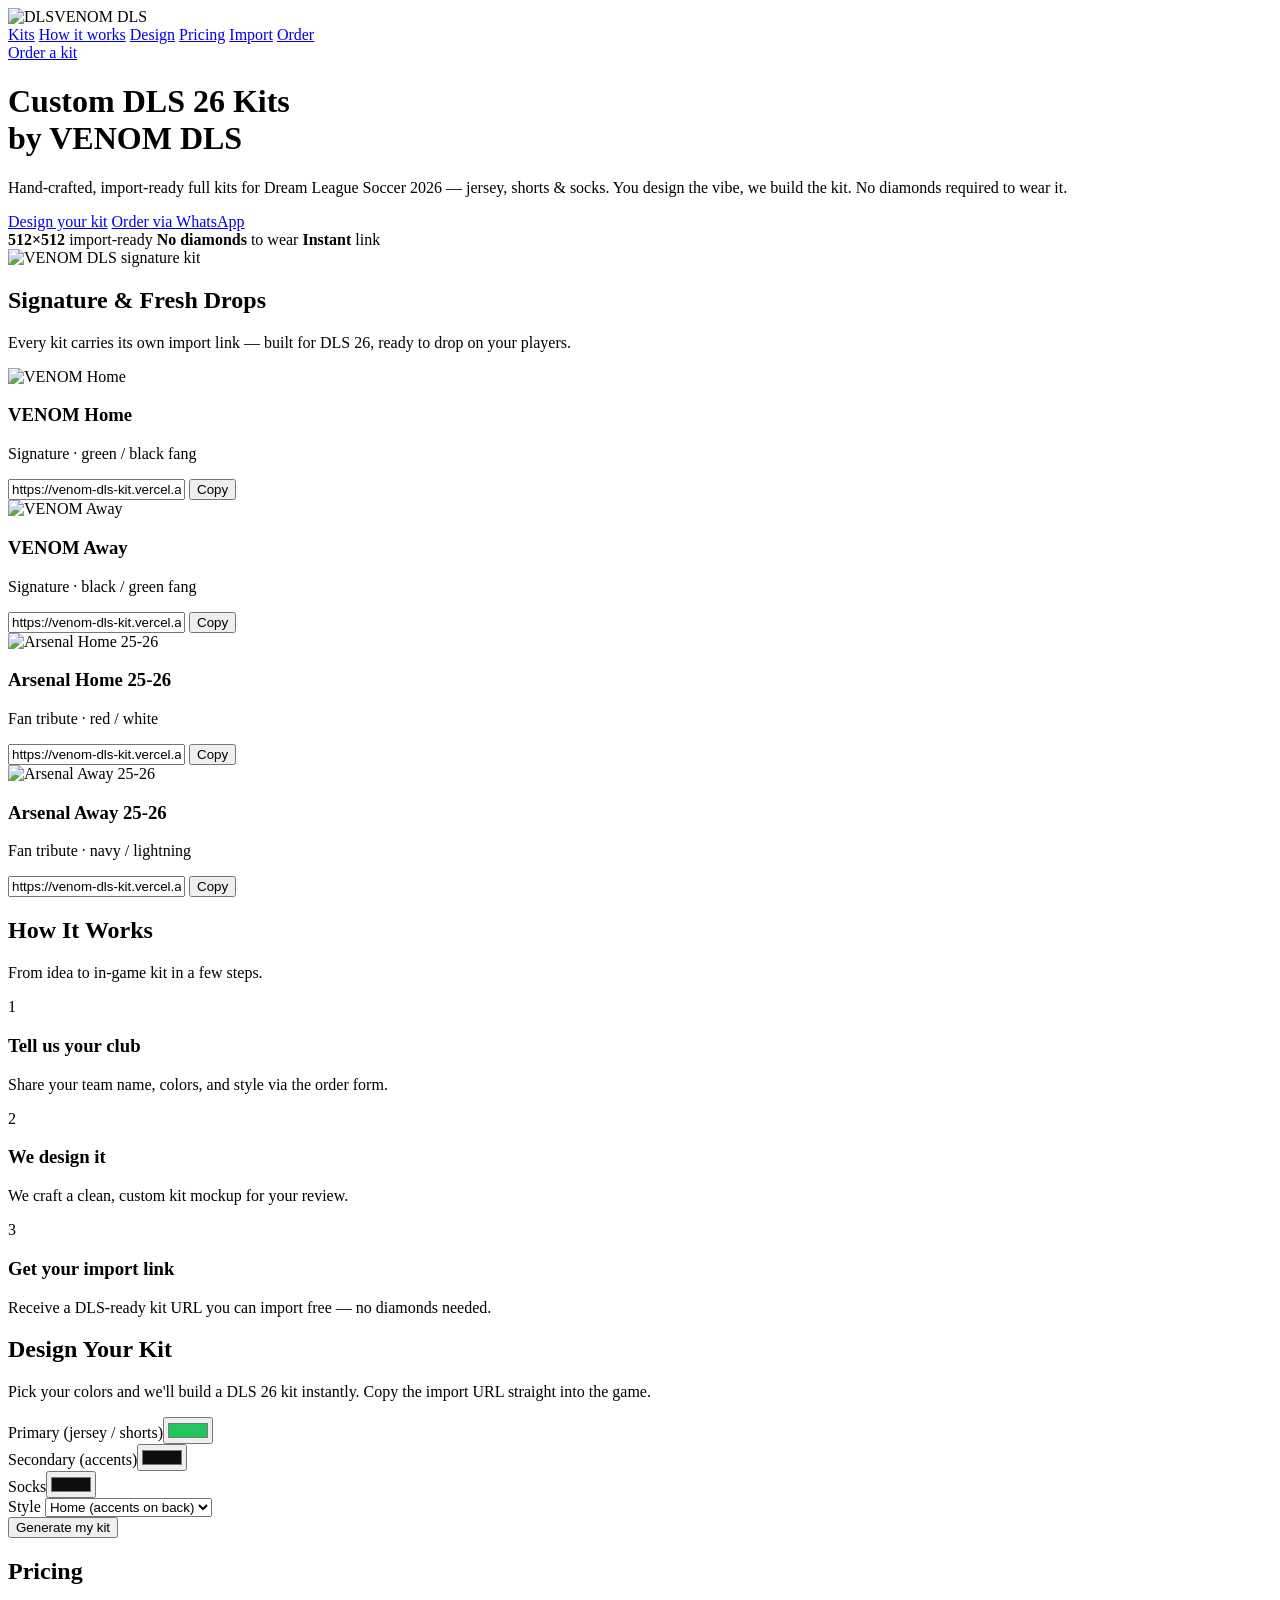
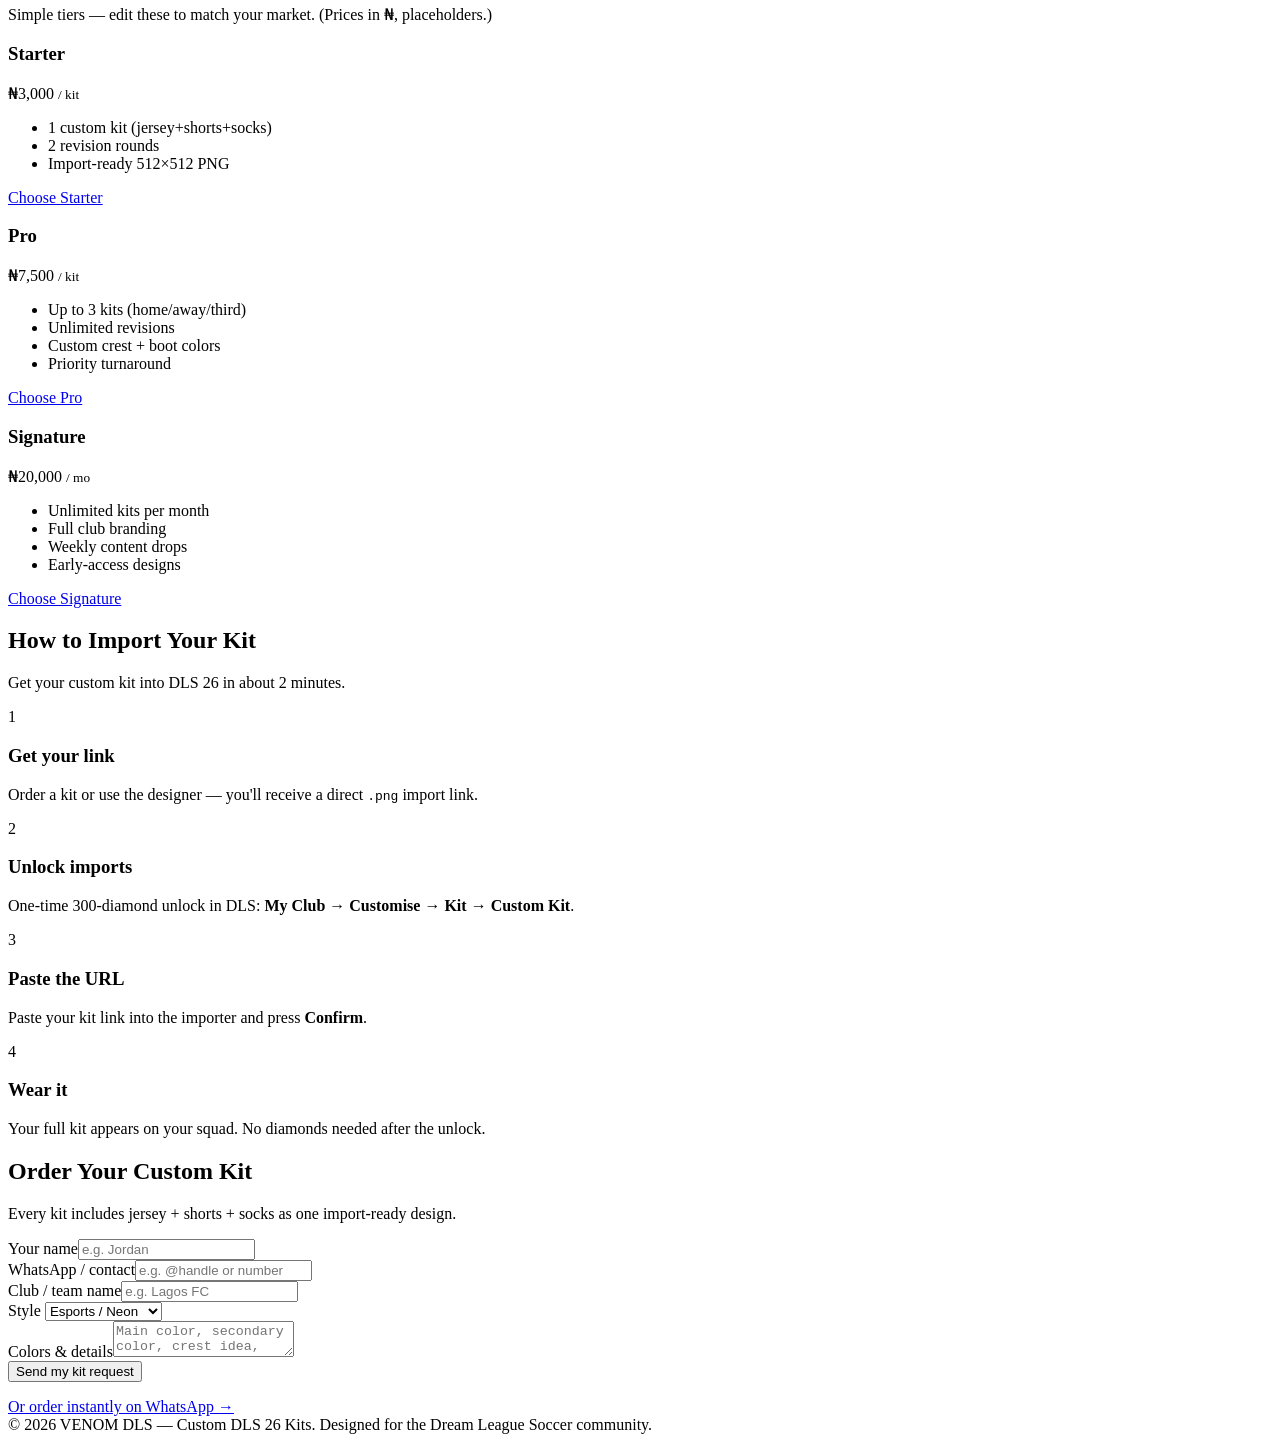
==== static/index.html @ 6b1e1240 "Refactor: separate static frontend (HTML/CSS/JS) + modular Flask backend (config/db/routes)" ====
<!DOCTYPE html>
<html lang="en">
<head>
<meta charset="UTF-8" />
<meta name="viewport" content="width=device-width, initial-scale=1.0" />
<title>VENOM DLS — Custom DLS 26 Kits</title>
<meta name="description" content="Custom Dream League Soccer 2026 kits by VENOM DLS — jersey, shorts & socks, import-ready. Design your club's kit and order via WhatsApp." />
<meta property="og:title" content="VENOM DLS — Custom DLS 26 Kits" />
<meta property="og:description" content="Import-ready custom DLS 26 kits. Design your club's jersey, shorts & socks." />
<meta property="og:image" content="/img/dls26_showcase1.png" />
<meta name="twitter:card" content="summary_large_image" />
<link rel="icon" href="/img/favicon.png" />
<link rel="stylesheet" href="/css/styles.css" />
</head>
<body>

<nav>
  <div class="brand"><img src="/img/dream-league-soccer-dls-logo-png-2.png" alt="DLS" class="brand-logo" />VENOM<span> DLS</span></div>
  <div class="nav-links">
    <a href="#featured">Kits</a>
    <a href="#how">How it works</a>
    <a href="#designer">Design</a>
    <a href="#pricing">Pricing</a>
    <a href="#import">Import</a>
    <a href="#order">Order</a>
  </div>
  <a class="btn-primary" href="#order">Order a kit</a>
</nav>

<header class="hero">
  <div>
    <h1>Custom <b>DLS 26</b> Kits<br/>by VENOM DLS</h1>
    <p>Hand-crafted, import-ready full kits for Dream League Soccer 2026 — jersey, shorts & socks. You design the vibe, we build the kit. No diamonds required to wear it.</p>
    <div class="hero-btns">
      <a class="btn-primary" href="#designer">Design your kit</a>
      <a class="btn-ghost" href="#order">Order via WhatsApp</a>
    </div>
    <div class="trust">
      <span><b>512×512</b> import-ready</span>
      <span><b>No diamonds</b> to wear</span>
      <span><b>Instant</b> link</span>
    </div>
  </div>
  <div class="hero-visual">
    <img src="/img/dls26_venom_home.png" alt="VENOM DLS signature kit" />
  </div>
</header>

<!-- FEATURED KITS -->
<section id="featured">
  <div class="sec-head">
    <h2>Signature & Fresh Drops</h2>
    <p>Every kit carries its own import link — built for DLS 26, ready to drop on your players.</p>
  </div>
  <div class="grid">
    <div class="card" style="border-color:var(--accent)">
      <img src="/img/dls26_venom_home.png" alt="VENOM Home" />
      <div class="body">
        <h3>VENOM Home</h3>
        <p>Signature · green / black fang</p>
        <div class="link-row">
          <input readonly value="https://venom-dls-kit.vercel.app/img/dls26_venom_kit.png" />
          <button class="copy-btn" type="button">Copy</button>
        </div>
      </div>
    </div>
    <div class="card" style="border-color:var(--accent)">
      <img src="/img/dls26_venom_away.png" alt="VENOM Away" />
      <div class="body">
        <h3>VENOM Away</h3>
        <p>Signature · black / green fang</p>
        <div class="link-row">
          <input readonly value="https://venom-dls-kit.vercel.app/img/dls26_venom_kit_away.png" />
          <button class="copy-btn" type="button">Copy</button>
        </div>
      </div>
    </div>
    <div class="card" style="border-color:var(--accent)">
      <img src="/img/arsenal_home_mockup.png" alt="Arsenal Home 25-26" />
      <div class="body">
        <h3>Arsenal Home 25-26</h3>
        <p>Fan tribute · red / white</p>
        <div class="link-row">
          <input readonly value="https://venom-dls-kit.vercel.app/kits/Arsenal_home_1aa33d9742.png" />
          <button class="copy-btn" type="button">Copy</button>
        </div>
      </div>
    </div>
    <div class="card" style="border-color:var(--accent)">
      <img src="/img/arsenal_away_mockup.png" alt="Arsenal Away 25-26" />
      <div class="body">
        <h3>Arsenal Away 25-26</h3>
        <p>Fan tribute · navy / lightning</p>
        <div class="link-row">
          <input readonly value="https://venom-dls-kit.vercel.app/kits/Arsenal_away_dd4bec22ba.png" />
          <button class="copy-btn" type="button">Copy</button>
        </div>
      </div>
    </div>
  </div>
</section>

<!-- HOW IT WORKS -->
<section id="how">
  <div class="sec-head"><h2>How It Works</h2><p>From idea to in-game kit in a few steps.</p></div>
  <div class="steps">
    <div class="step"><div class="num">1</div><h3>Tell us your club</h3><p>Share your team name, colors, and style via the order form.</p></div>
    <div class="step"><div class="num">2</div><h3>We design it</h3><p>We craft a clean, custom kit mockup for your review.</p></div>
    <div class="step"><div class="num">3</div><h3>Get your import link</h3><p>Receive a DLS-ready kit URL you can import free — no diamonds needed.</p></div>
  </div>
</section>

<!-- DESIGNER -->
<section id="designer">
  <div class="sec-head"><h2>Design Your Kit</h2><p>Pick your colors and we'll build a DLS 26 kit instantly. Copy the import URL straight into the game.</p></div>
  <div class="designer-panel">
    <div class="row">
      <div><label>Primary (jersey / shorts)</label><input type="color" id="d-primary" value="#22C55E" /></div>
      <div><label>Secondary (accents)</label><input type="color" id="d-secondary" value="#0C0E10" /></div>
    </div>
    <div class="row">
      <div><label>Socks</label><input type="color" id="d-socks" value="#0C0E10" /></div>
      <div><label>Style</label>
        <select id="d-style">
          <option value="home">Home (accents on back)</option>
          <option value="away">Away (primary on back)</option>
        </select>
      </div>
    </div>
    <button class="submit" id="d-generate" type="button">Generate my kit</button>
    <div id="d-result" style="margin-top:20px;text-align:center;display:none">
      <img id="d-img" alt="Generated kit" style="max-width:280px;border-radius:12px;border:1px solid var(--border);background:#0e1118" />
      <p style="margin-top:14px;color:var(--muted);font-size:13px">Import link — paste into DLS → My Club → Customise → Kit → Custom Kit:</p>
      <div class="link-row" style="max-width:440px;margin:8px auto 0">
        <input id="d-url" readonly />
        <button class="copy-btn" type="button">Copy</button>
      </div>
    </div>
  </div>
</section>

<!-- PRICING -->
<section id="pricing">
  <div class="sec-head"><h2>Pricing</h2><p>Simple tiers — edit these to match your market. (Prices in ₦, placeholders.)</p></div>
  <div class="tiers">
    <div class="tier">
      <h3>Starter</h3>
      <div class="price">₦3,000 <small>/ kit</small></div>
      <ul>
        <li>1 custom kit (jersey+shorts+socks)</li>
        <li>2 revision rounds</li>
        <li>Import-ready 512×512 PNG</li>
      </ul>
      <a class="btn-ghost" href="#order">Choose Starter</a>
    </div>
    <div class="tier featured">
      <h3>Pro</h3>
      <div class="price">₦7,500 <small>/ kit</small></div>
      <ul>
        <li>Up to 3 kits (home/away/third)</li>
        <li>Unlimited revisions</li>
        <li>Custom crest + boot colors</li>
        <li>Priority turnaround</li>
      </ul>
      <a class="btn-primary" href="#order">Choose Pro</a>
    </div>
    <div class="tier">
      <h3>Signature</h3>
      <div class="price">₦20,000 <small>/ mo</small></div>
      <ul>
        <li>Unlimited kits per month</li>
        <li>Full club branding</li>
        <li>Weekly content drops</li>
        <li>Early-access designs</li>
      </ul>
      <a class="btn-ghost" href="#order">Choose Signature</a>
    </div>
  </div>
</section>

<!-- IMPORT GUIDE -->
<section id="import">
  <div class="sec-head"><h2>How to Import Your Kit</h2><p>Get your custom kit into DLS 26 in about 2 minutes.</p></div>
  <div class="steps">
    <div class="step"><div class="num">1</div><h3>Get your link</h3><p>Order a kit or use the designer — you'll receive a direct <code>.png</code> import link.</p></div>
    <div class="step"><div class="num">2</div><h3>Unlock imports</h3><p>One-time 300-diamond unlock in DLS: <b>My Club → Customise → Kit → Custom Kit</b>.</p></div>
    <div class="step"><div class="num">3</div><h3>Paste the URL</h3><p>Paste your kit link into the importer and press <b>Confirm</b>.</p></div>
    <div class="step"><div class="num">4</div><h3>Wear it</h3><p>Your full kit appears on your squad. No diamonds needed after the unlock.</p></div>
  </div>
</section>

<!-- ORDER -->
<section id="order">
  <div class="sec-head"><h2>Order Your Custom Kit</h2><p>Every kit includes jersey + shorts + socks as one import-ready design.</p></div>
  <div class="order-panel">
    <form id="orderForm" action="/api/orders" method="POST">
      <div class="row">
        <div><label>Your name</label><input type="text" name="name" placeholder="e.g. Jordan" required /></div>
        <div><label>WhatsApp / contact</label><input type="text" name="contact" placeholder="e.g. @handle or number" required /></div>
      </div>
      <div class="row">
        <div><label>Club / team name</label><input type="text" name="club" placeholder="e.g. Lagos FC" required /></div>
        <div><label>Style</label>
          <select name="style">
            <option>Esports / Neon</option><option>Classic / Clean</option>
            <option>Bold / Energetic</option><option>Surprise me</option>
          </select>
        </div>
      </div>
      <div><label>Colors & details</label><textarea name="details" placeholder="Main color, secondary color, crest idea, any text..."></textarea></div>
      <button class="submit" type="submit">Send my kit request</button>
    </form>
    <p id="orderStatus"></p>
    <a class="wa" href="https://wa.me/2348021016309?text=Hi%20VENOM%20DLS%2C%20I%20want%20a%20custom%20DLS%2026%20kit">Or order instantly on WhatsApp →</a>
  </div>
</section>

<footer>
  © 2026 VENOM DLS — Custom DLS 26 Kits. Designed for the Dream League Soccer community.
</footer>

<script src="/js/app.js"></script>
</body>
</html>
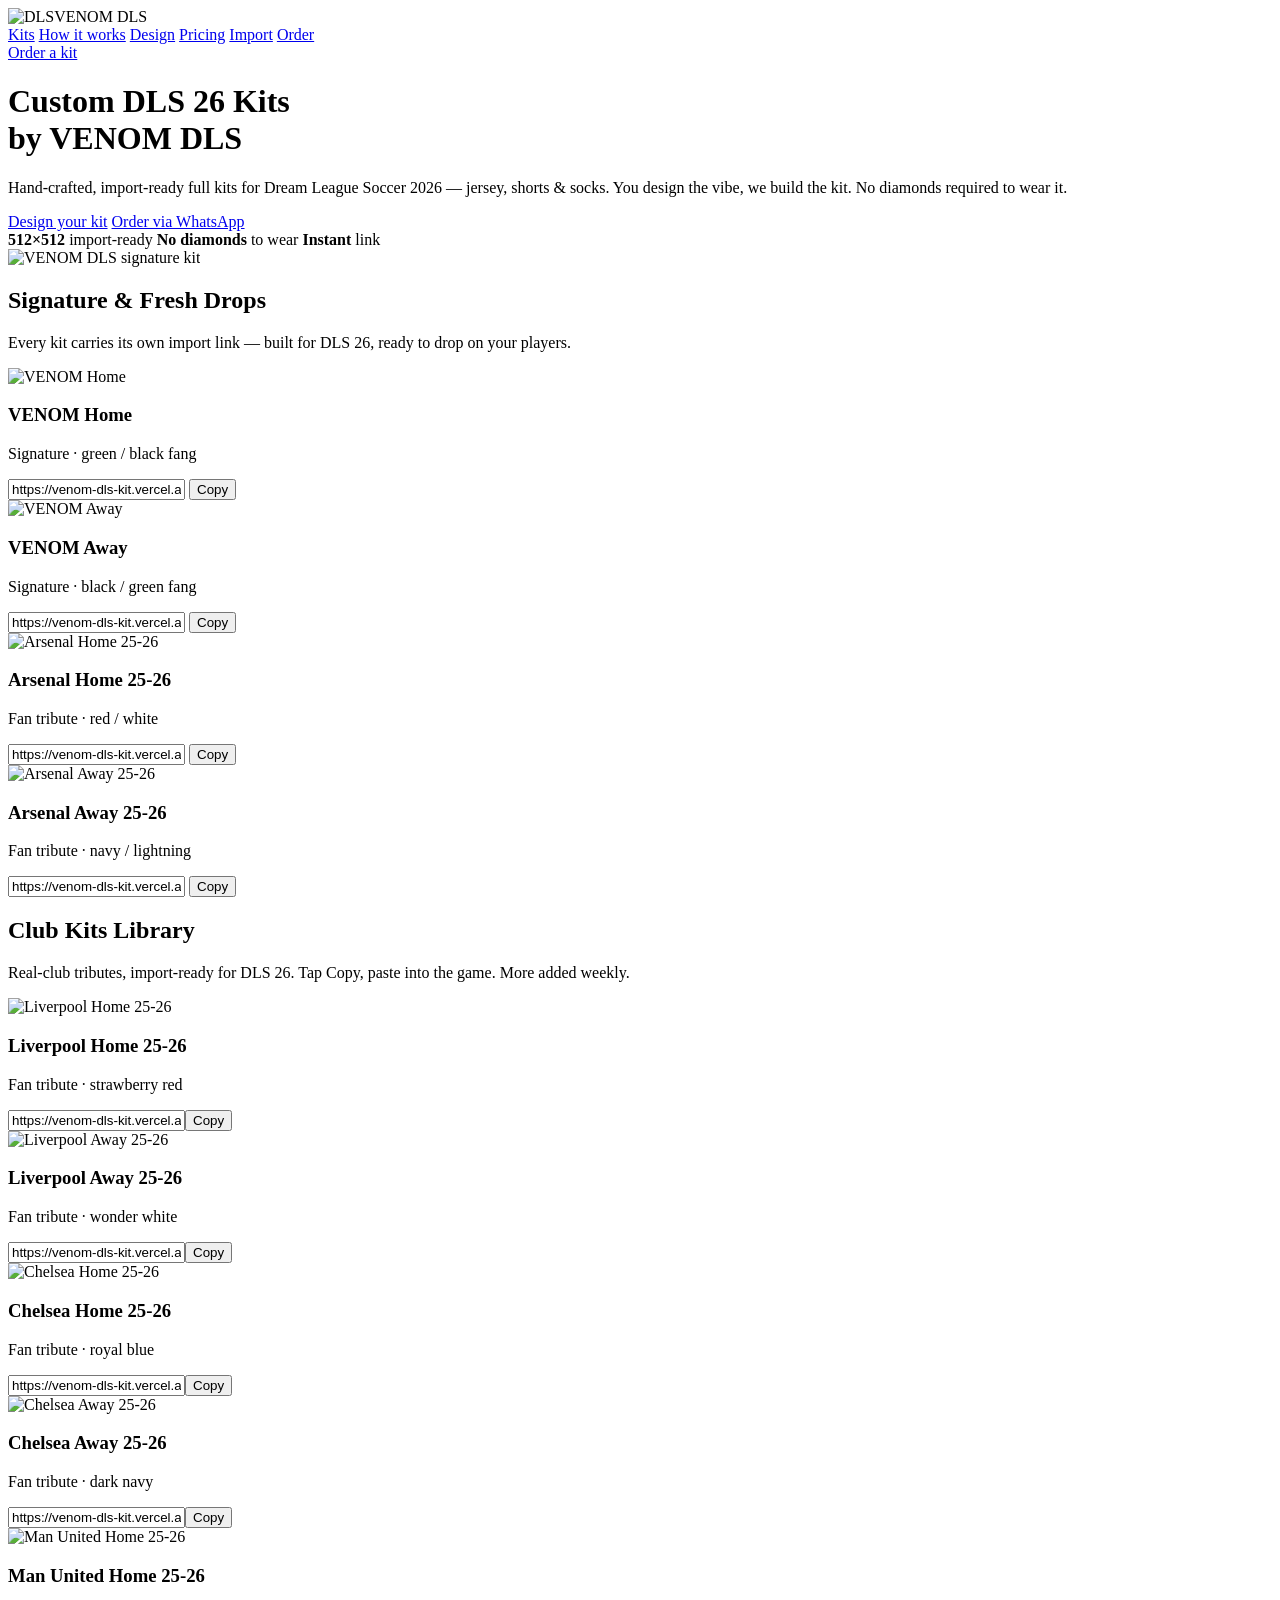
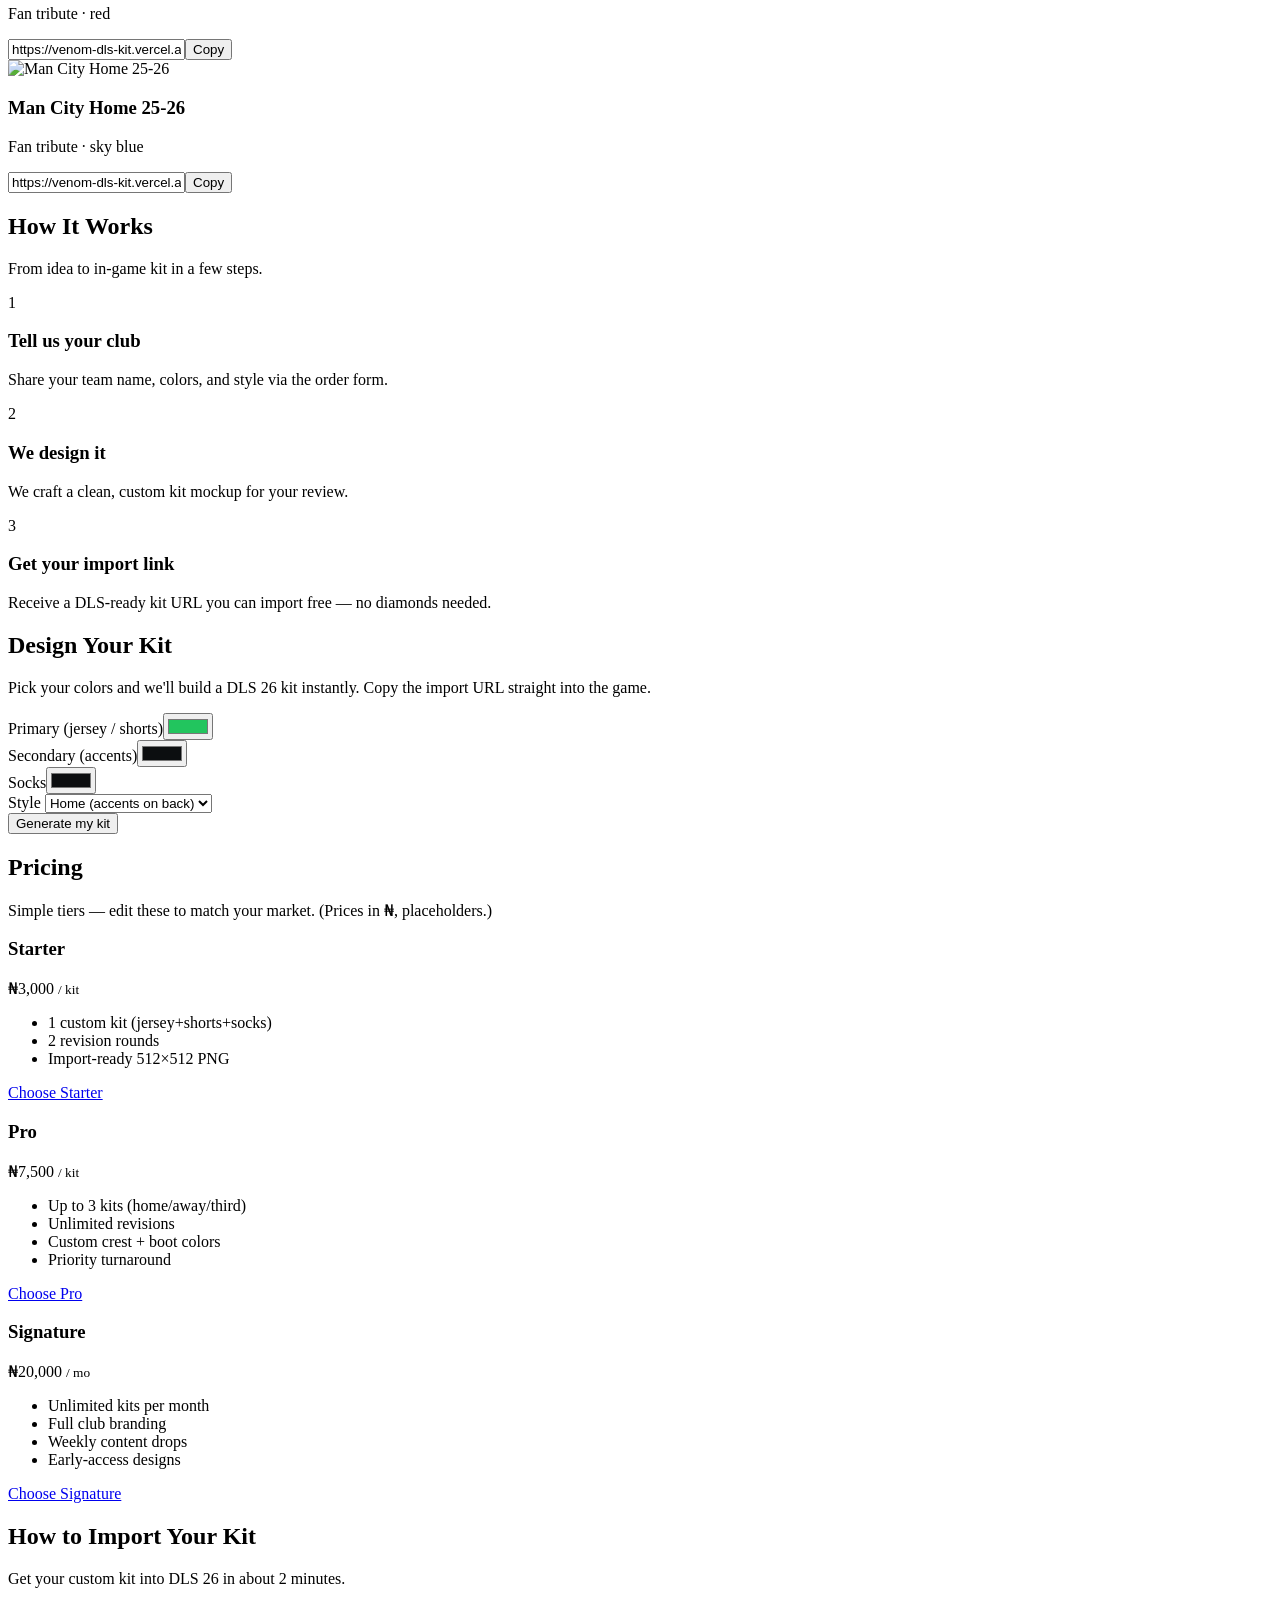
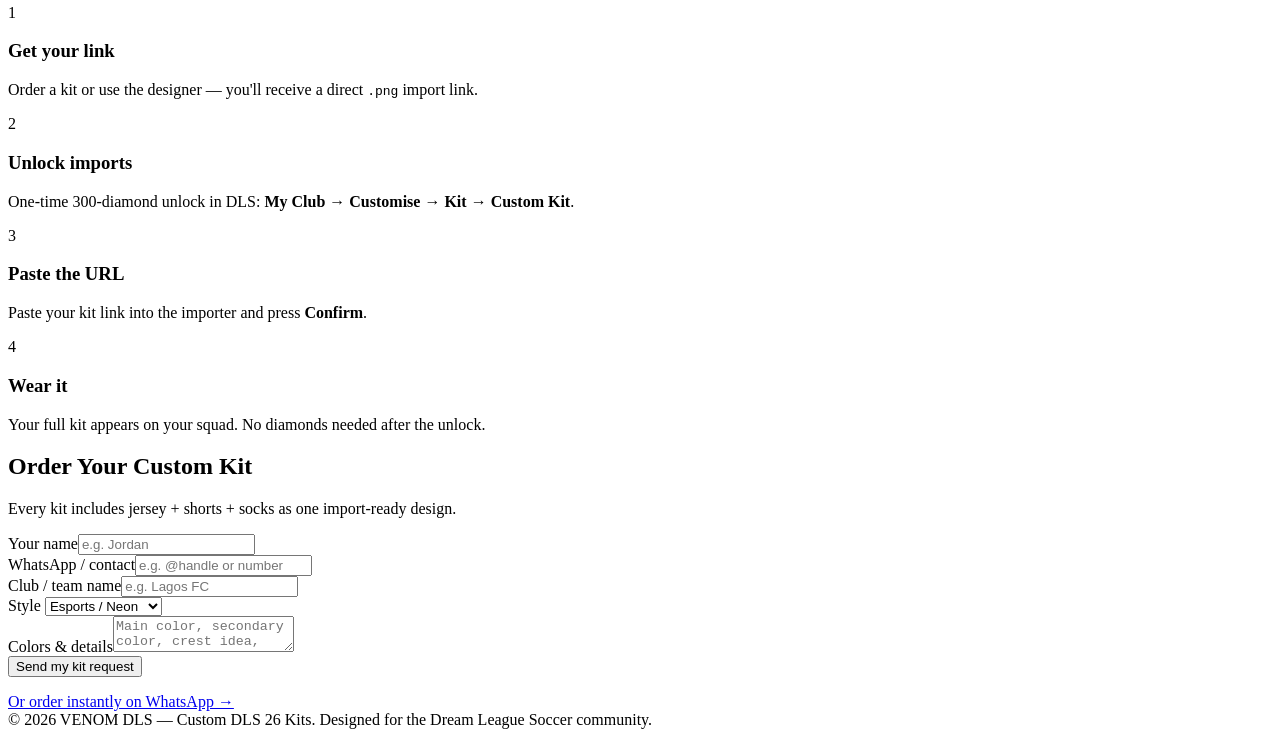
==== commit 6116ff46: "Add Liverpool/Chelsea/Man United/Man City 25-26 kits + Club Kits Library section" ====
--- a/static/index.html
+++ b/static/index.html
@@ -100,6 +100,64 @@
   </div>
 </section>
 
+<!-- CLUB KITS -->
+<section id="clubkits">
+  <div class="sec-head">
+    <h2>Club Kits Library</h2>
+    <p>Real-club tributes, import-ready for DLS 26. Tap Copy, paste into the game. More added weekly.</p>
+  </div>
+  <div class="grid">
+    <div class="card" style="border-color:var(--accent)">
+      <img src="/img/liverpool_home_mockup.png" alt="Liverpool Home 25-26" />
+      <div class="body">
+        <h3>Liverpool Home 25-26</h3>
+        <p>Fan tribute · strawberry red</p>
+        <div class="link-row"><input readonly value="https://venom-dls-kit.vercel.app/kits/Liverpool_home_82ab275292.png" /><button class="copy-btn" type="button">Copy</button></div>
+      </div>
+    </div>
+    <div class="card" style="border-color:var(--accent)">
+      <img src="/img/liverpool_away_mockup.png" alt="Liverpool Away 25-26" />
+      <div class="body">
+        <h3>Liverpool Away 25-26</h3>
+        <p>Fan tribute · wonder white</p>
+        <div class="link-row"><input readonly value="https://venom-dls-kit.vercel.app/kits/Liverpool_away_a3f0cf20fb.png" /><button class="copy-btn" type="button">Copy</button></div>
+      </div>
+    </div>
+    <div class="card" style="border-color:var(--accent)">
+      <img src="/img/chelsea_home_mockup.png" alt="Chelsea Home 25-26" />
+      <div class="body">
+        <h3>Chelsea Home 25-26</h3>
+        <p>Fan tribute · royal blue</p>
+        <div class="link-row"><input readonly value="https://venom-dls-kit.vercel.app/kits/Chelsea_home_411991e8ad.png" /><button class="copy-btn" type="button">Copy</button></div>
+      </div>
+    </div>
+    <div class="card" style="border-color:var(--accent)">
+      <img src="/img/chelsea_away_mockup.png" alt="Chelsea Away 25-26" />
+      <div class="body">
+        <h3>Chelsea Away 25-26</h3>
+        <p>Fan tribute · dark navy</p>
+        <div class="link-row"><input readonly value="https://venom-dls-kit.vercel.app/kits/Chelsea_away_440b876d20.png" /><button class="copy-btn" type="button">Copy</button></div>
+      </div>
+    </div>
+    <div class="card" style="border-color:var(--accent)">
+      <img src="/img/manutd_home_mockup.png" alt="Man United Home 25-26" />
+      <div class="body">
+        <h3>Man United Home 25-26</h3>
+        <p>Fan tribute · red</p>
+        <div class="link-row"><input readonly value="https://venom-dls-kit.vercel.app/kits/ManUnited_home_96b2b92d9d.png" /><button class="copy-btn" type="button">Copy</button></div>
+      </div>
+    </div>
+    <div class="card" style="border-color:var(--accent)">
+      <img src="/img/mancity_home_mockup.png" alt="Man City Home 25-26" />
+      <div class="body">
+        <h3>Man City Home 25-26</h3>
+        <p>Fan tribute · sky blue</p>
+        <div class="link-row"><input readonly value="https://venom-dls-kit.vercel.app/kits/ManCity_home_08efa2b197.png" /><button class="copy-btn" type="button">Copy</button></div>
+      </div>
+    </div>
+  </div>
+</section>
+
 <!-- HOW IT WORKS -->
 <section id="how">
   <div class="sec-head"><h2>How It Works</h2><p>From idea to in-game kit in a few steps.</p></div>
